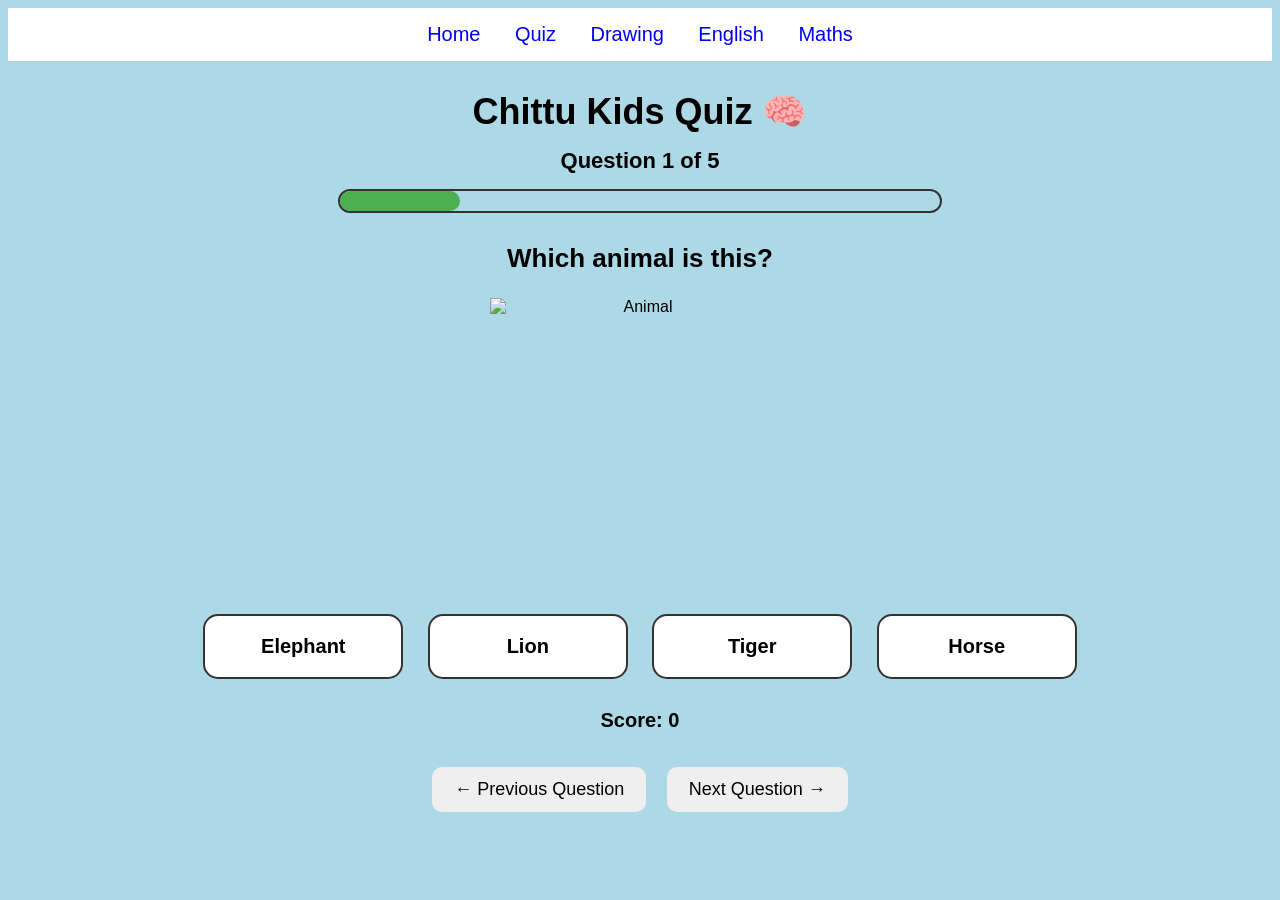
==== quiz.html @ 2f880b9e "Add files via upload" ====
<!DOCTYPE html>
<html>

<head>
	<meta charset="UTF-8">
    <title>Chittu Kids Quiz</title>
    <link rel="stylesheet" href="style.css">
</head>

<body>

    <nav>
        <a href="index.html">Home</a>
        <a href="quiz.html">Quiz</a>
        <a href="#">Drawing</a>
        <a href="#">English</a>
        <a href="#">Maths</a>
    </nav>

</div>
    <h1>Chittu Kids Quiz  🧠</h1>

    <h2 id="questionNumber">Question 1 of 4</h2>
    <div id="progressContainer">
    <div id="progressBar"></div>
</div>

	<p id="question">Which animal is this?</p>

    <img id="animalImage" src="images/elephant.png" alt="Animal">

    <br><br>

    <button id="elephantBtn">Elephant</button>
    <button id="lionBtn">Lion</button>
    <button id="tigerBtn">Tiger</button>
	<button id="fourthBtn">Option 4</button>

    <p id="result"></p>
	<p id="score">Score: 0</p>
	<button id="prevBtn">← Previous Question</button>
<button id="nextBtn">Next Question →</button>
<button id="restartBtn">Try Again</button>
	<script src="script.js"></script>

</body>

</html>
---- style.css ----
@charset "utf-8";
body {
    text-align: center;
    background-color: lightblue;
    font-family: Arial, sans-serif;
}

h1 {
    font-size: 45px;
}

p {
    font-size: 25px;
}

#animalImage {
    display: block;
    width: 300px;
    height: 250px;
    object-fit: contain;
    margin: 20px auto;
}
body > img {
    display: block;
    width: 250px;
    height: auto;
    margin: 20px auto;
}
nav {
    background-color: white;
    padding: 15px;
    margin-bottom: 30px;
}

nav a {
    text-decoration: none;
    font-size: 20px;
    margin: 0 15px;
}
#restartBtn {
    display: none;
    padding: 12px 25px;
    font-size: 18px;
    border: none;
    border-radius: 10px;
    cursor: pointer;
    margin: 10px;
}

#restartBtn:hover {
    transform: scale(1.05);
}
/* Quiz Completed Screen */

#questionNumber {
    text-align: center;
}

#result {
    text-align: center;
    font-size: 24px;
    font-weight: bold;
    line-height: 1.5;
    margin: 20px auto;
}

#restartBtn {
    display: none;
    padding: 12px 30px;
    font-size: 20px;
    font-weight: bold;
    border: none;
    border-radius: 12px;
    cursor: pointer;
    margin: 15px auto;
}

#restartBtn:hover {
    transform: scale(1.05);
}
/* Chittu Kids Quiz Design */

body {
    text-align: center;
    font-family: Arial, sans-serif;
}

h1 {
    font-size: 36px;
    margin-bottom: 10px;
}

#questionNumber {
    font-size: 22px;
    font-weight: bold;
    margin: 15px 0;
}

#score {
    font-size: 20px;
    font-weight: bold;
    margin: 10px 0 20px;
}

#animalImage {
    display: block;
    width: 300px;
    height: 250px;
    object-fit: contain;
    margin: 20px auto;
}

#elephantBtn,
#lionBtn,
#tigerBtn,
#fourthBtn {
    width: 200px;
    min-height: 65px;
    padding: 12px 20px;
    margin: 10px;
    font-size: 20px;
    font-weight: bold;
    border: 2px solid #333;
    border-radius: 15px;
    background-color: white;
    cursor: pointer;
    transition: transform 0.2s;
}

#elephantBtn:hover,
#lionBtn:hover,
#tigerBtn:hover,
#fourthBtn:hover {
    transform: scale(1.05);
}

#prevBtn,
#nextBtn,
#restartBtn {
    padding: 12px 22px;
    margin: 15px 8px;
    font-size: 18px;
    border: none;
    border-radius: 10px;
    cursor: pointer;
}

#prevBtn:hover,
#nextBtn:hover,
#restartBtn:hover {
    transform: scale(1.05);
}

#result {
    text-align: center;
    font-size: 24px;
    font-weight: bold;
    line-height: 1.5;
    margin: 20px auto;
}
#progressContainer {
    width: 80%;
    max-width: 600px;
    height: 20px;
    margin: 15px auto 25px;
    border-radius: 20px;
    overflow: hidden;
    border: 2px solid #333;
}

#progressBar {
    width: 0%;
    height: 100%;
    background-color: #4CAF50;
    border-radius: 20px;
    transition: width 0.4s ease;
}
/* Correct answer animation */

.correct-animation {
    animation: popCorrect 0.7s ease-in-out;
}

@keyframes popCorrect {
    0% {
        transform: scale(1);
    }

    30% {
        transform: scale(1.4);
    }

    60% {
        transform: scale(0.9);
    }

    100% {
        transform: scale(1);
    }
}


/* Wrong answer animation */

.wrong-animation {
    animation: shakeWrong 0.5s ease;
}

@keyframes shakeWrong {
    0% {
        transform: translateX(0);
    }

    20% {
        transform: translateX(-10px);
    }

    40% {
        transform: translateX(10px);
    }

    60% {
        transform: translateX(-10px);
    }

    80% {
        transform: translateX(10px);
    }

    100% {
        transform: translateX(0);
    }
}
#question {
    font-size: 26px;
    font-weight: bold;
    text-align: center;
    margin: 20px auto;
    max-width: 700px;
    line-height: 1.4;
    min-height: 40px;
    display: flex;
    align-items: center;
    justify-content: center;
}
/* Quiz completed animation */

#result {
    text-align: center;
    font-size: 28px;
    font-weight: bold;
}

.completed-animation {
    animation: completedPop 0.8s ease-in-out;
}

@keyframes completedPop {
    0% {
        transform: scale(0.5);
        opacity: 0;
    }

    50% {
        transform: scale(1.2);
        opacity: 1;
    }

    75% {
        transform: scale(0.95);
    }

    100% {
        transform: scale(1);
    }
}
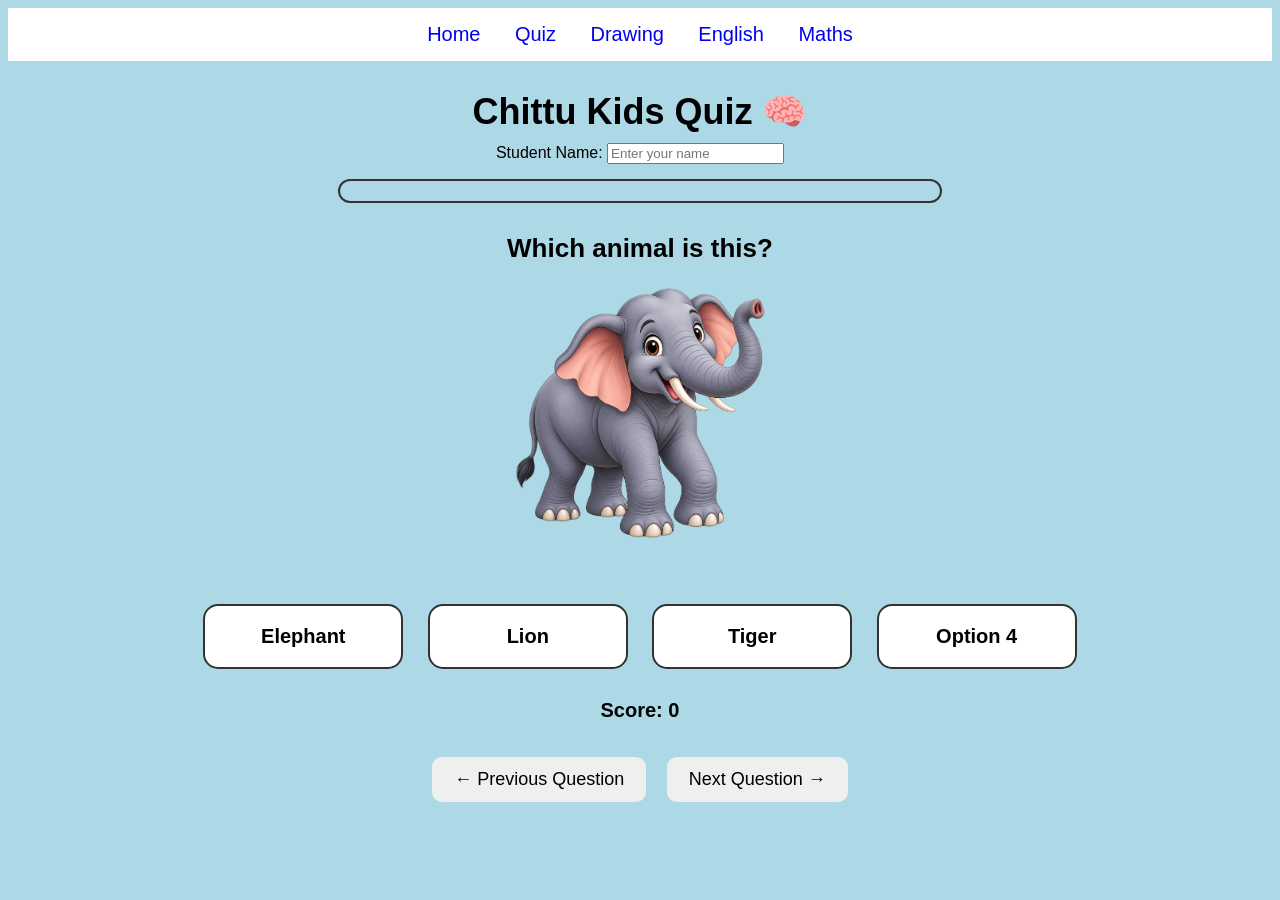
==== commit 886fb192: "Update quiz.html" ====
--- a/quiz.html
+++ b/quiz.html
@@ -20,7 +20,10 @@
 </div>
     <h1>Chittu Kids Quiz  🧠</h1>
 
-    <h2 id="questionNumber">Question 1 of 4</h2>
+   <div class="student-info">
+    <label for="studentName">Student Name:</label>
+    <input type="text" id="studentName" placeholder="Enter your name">
+</div>
     <div id="progressContainer">
     <div id="progressBar"></div>
 </div>
@@ -45,4 +48,4 @@
 
 </body>
 
-</html>+</html>
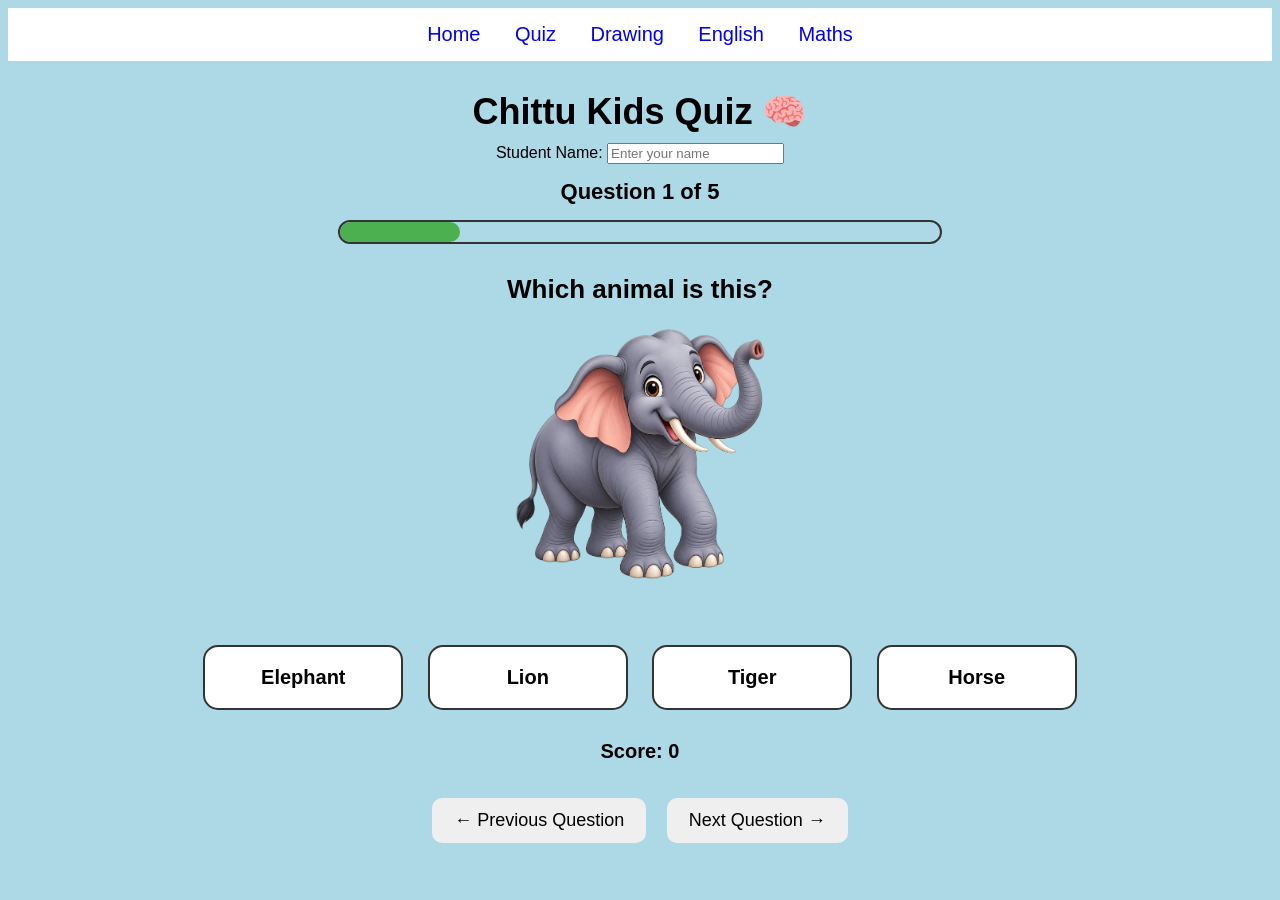
==== commit dbbdb450: "Update quiz.html" ====
--- a/quiz.html
+++ b/quiz.html
@@ -24,6 +24,7 @@
     <label for="studentName">Student Name:</label>
     <input type="text" id="studentName" placeholder="Enter your name">
 </div>
+	<h2 id="questionNumber">Question 1 of 4</h2>
     <div id="progressContainer">
     <div id="progressBar"></div>
 </div>
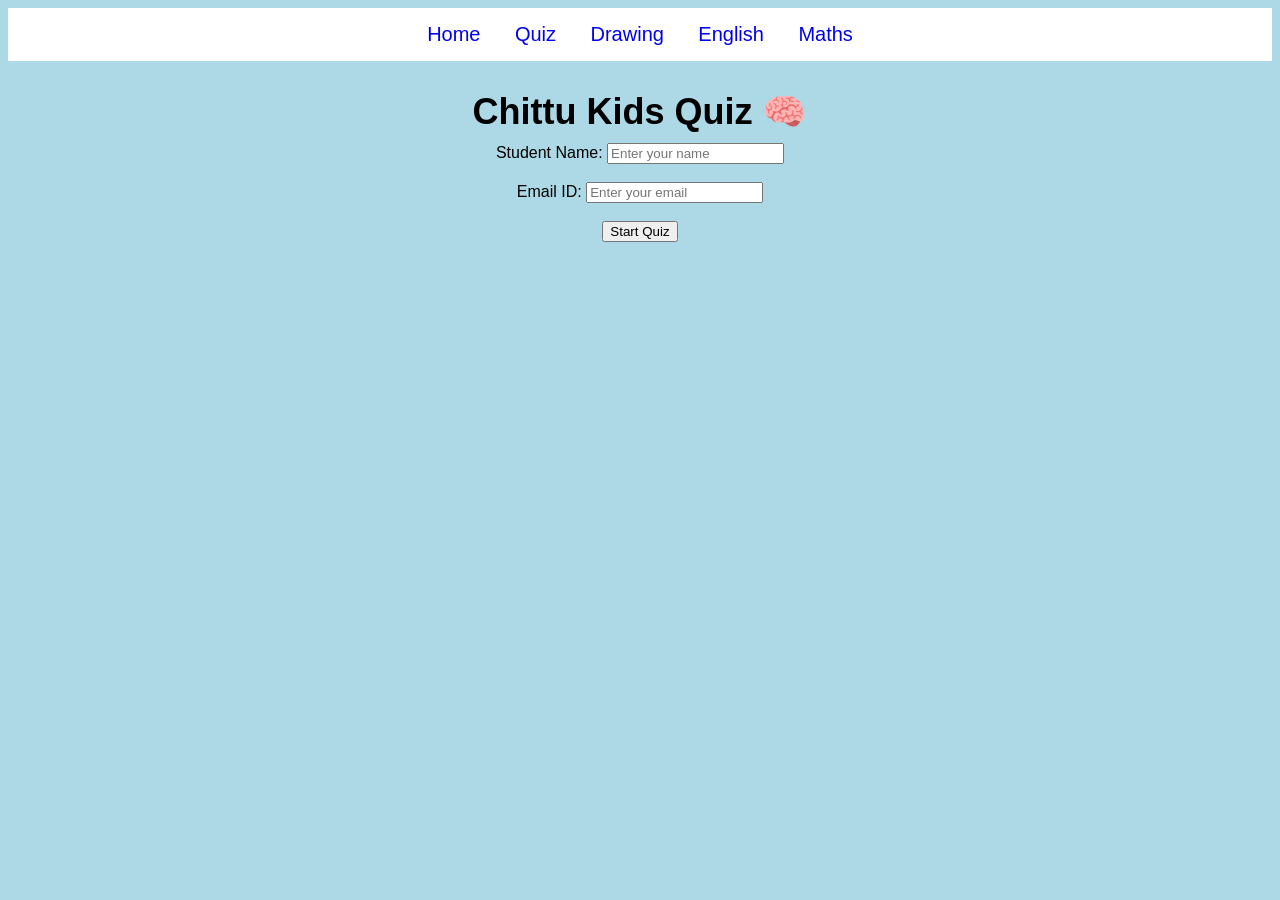
==== commit 07a246b3: "Update quiz.html" ====
--- a/quiz.html
+++ b/quiz.html
@@ -2,7 +2,7 @@
 <html>
 
 <head>
-	<meta charset="UTF-8">
+    <meta charset="UTF-8">
     <title>Chittu Kids Quiz</title>
     <link rel="stylesheet" href="style.css">
 </head>
@@ -17,35 +17,74 @@
         <a href="#">Maths</a>
     </nav>
 
-</div>
-    <h1>Chittu Kids Quiz  🧠</h1>
+    <h1>Chittu Kids Quiz 🧠</h1>
 
-   <div class="student-info">
-    <label for="studentName">Student Name:</label>
-    <input type="text" id="studentName" placeholder="Enter your name">
-</div>
-	<h2 id="questionNumber">Question 1 of 4</h2>
-    <div id="progressContainer">
-    <div id="progressBar"></div>
-</div>
+    <!-- STUDENT ACCESS SECTION -->
+    <div id="accessSection" class="student-info">
 
-	<p id="question">Which animal is this?</p>
+        <label for="studentName">Student Name:</label>
+        <input
+            type="text"
+            id="studentName"
+            placeholder="Enter your name"
+        >
 
-    <img id="animalImage" src="images/elephant.png" alt="Animal">
+        <br><br>
 
-    <br><br>
+        <label for="studentEmail">Email ID:</label>
+        <input
+            type="email"
+            id="studentEmail"
+            placeholder="Enter your email"
+        >
 
-    <button id="elephantBtn">Elephant</button>
-    <button id="lionBtn">Lion</button>
-    <button id="tigerBtn">Tiger</button>
-	<button id="fourthBtn">Option 4</button>
+        <br><br>
 
-    <p id="result"></p>
-	<p id="score">Score: 0</p>
-	<button id="prevBtn">← Previous Question</button>
-<button id="nextBtn">Next Question →</button>
-<button id="restartBtn">Try Again</button>
-	<script src="script.js"></script>
+        <button id="startQuizBtn">Start Quiz</button>
+
+        <p id="accessMessage"></p>
+
+    </div>
+
+
+    <!-- QUIZ SECTION -->
+    <div id="quizSection" style="display:none;">
+
+        <h2 id="questionNumber">Question 1 of 5</h2>
+
+        <div id="progressContainer">
+            <div id="progressBar"></div>
+        </div>
+
+        <p id="question">Which animal is this?</p>
+
+        <img
+            id="animalImage"
+            src="images/elephant.png"
+            alt="Animal"
+        >
+
+        <br><br>
+
+        <button id="elephantBtn">Elephant</button>
+        <button id="lionBtn">Lion</button>
+        <button id="tigerBtn">Tiger</button>
+        <button id="fourthBtn">Option 4</button>
+
+        <p id="result"></p>
+
+        <p id="score">Score: 0</p>
+
+        <button id="prevBtn">← Previous Question</button>
+
+        <button id="nextBtn">Next Question →</button>
+
+        <button id="restartBtn">Try Again</button>
+
+    </div>
+
+
+    <script src="script.js"></script>
 
 </body>
 
